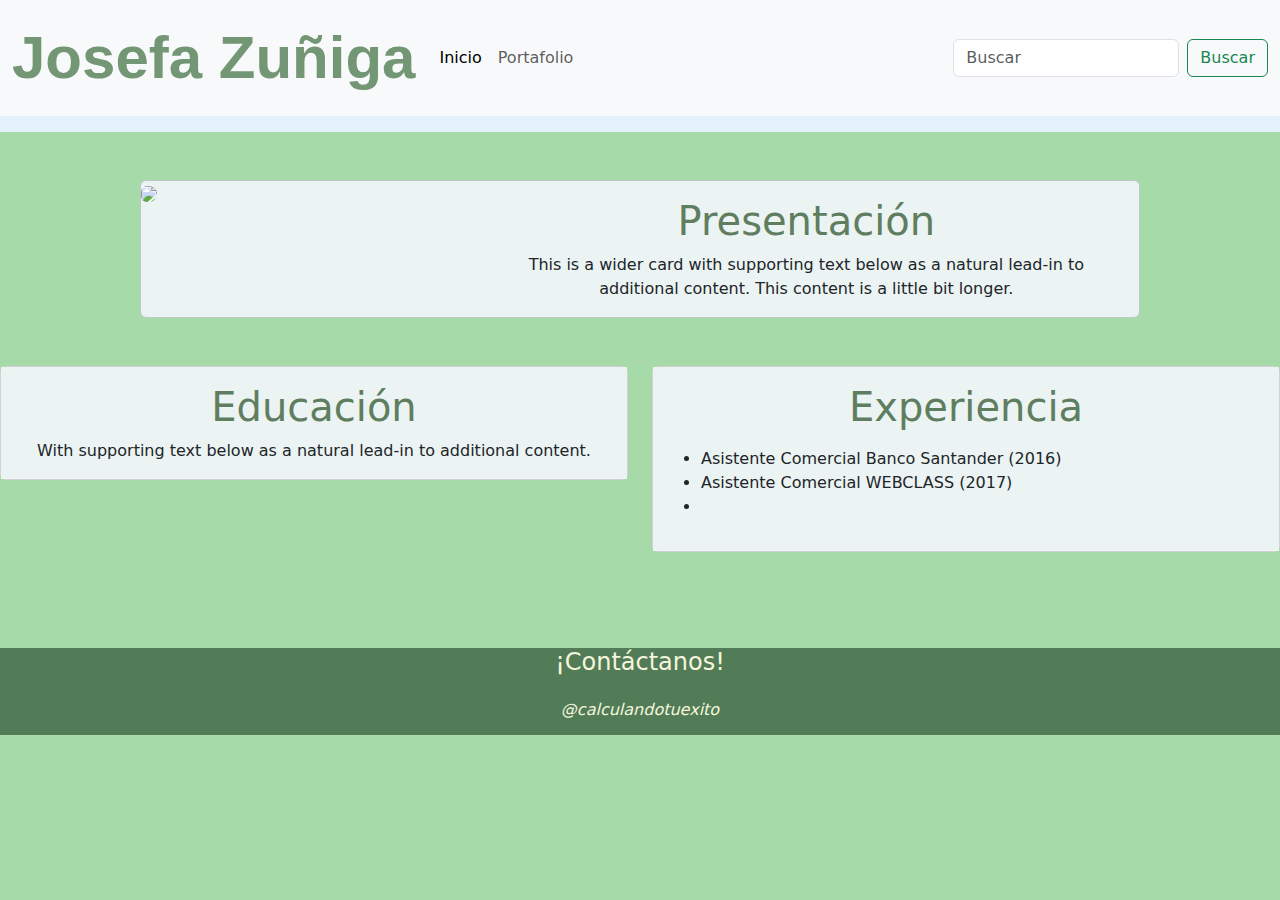
==== index.html @ 4c126b51 "avance 15-04-2024" ====
<!DOCTYPE html>
<html lang="en">
<head>
    <meta charset="UTF-8">
    <meta name="viewport" content="width=device-width, initial-scale=1.0">
    <title>CV-Josefa Zuñiga Nuñez</title>
    <link
      href="https://cdn.jsdelivr.net/npm/bootstrap@5.3.3/dist/css/bootstrap.min.css"
      rel="stylesheet"
      integrity="sha384-QWTKZyjpPEjISv5WaRU9OFeRpok6YctnYmDr5pNlyT2bRjXh0JMhjY6hW+ALEwIH"
      crossorigin="anonymous"
          />
          <link rel="stylesheet" href="assets/css/style.css">
          <script
          src="https://kit.fontawesome.com/91510ab346.js"
          crossorigin="anonymous"
        ></script>
</head> 
<body class="body">
    <!-- BARRA DE NAVEGACION -->
    <div class="barra">
    <nav class="navbar navbar-expand-lg bg-body-tertiary">
        <div class="container-fluid">
          
                    <a class="navbar-brand">Josefa Zuñiga</a>
          <div class="collapse navbar-collapse" id="navbarTogglerDemo03">
        
            <ul class="navbar-nav me-auto mb-2 mb-lg-0">
              <li class="nav-item">
                <a class="nav-link active" aria-current="page" href="index.html">Inicio</a>
              </li>
              <li class="nav-item">
                <a class="nav-link" href="portafolio.html">Portafolio</a>
              </li>
                        </ul>
            <form class="d-flex" role="search">
              <input class="form-control me-2" type="search" placeholder="Buscar" aria-label="Search">
              <button class="btn btn-outline-success" type="submit">Buscar</button>
            </form>
          </div>
        </div>
      </nav>
    </div>
    <nav class="navbar" style="background-color: #e3f2fd;">
          </nav>
<br>
<br>

    <!-- FOTO Y PRESENTACION -->
    <div class="presentacion">
    <div class="card" style="width: 1000px; background-color: rgb(235, 243, 243);" >
        <div class="row g-0">
          <div class="col-md-4">
            <img src="assets/images/perfil.jpg" class="img-fluid rounded-start" style="border-radius: 50%;">
          </div>
          <div class="col-md-8">
            <div class="card-body">
              <h5 class="card-title">Presentación</h5>
              <p class="card-text">This is a wider card with supporting text below as a natural lead-in to additional content. This content is a little bit longer.</p>
            
            </div>
          </div>
        </div>
      </div>
    </div>
    <br>
    <br>
      
      
   
     
       <!-- EDUCACION Y EXPERIENCIA -->
       
       <div class="row">
        <div class="col-sm-6 mb-3 mb-sm-0">
          <div class="card">
            <div class="card-body" style="background-color: rgb(235, 243, 243)">
              <h5 class="card-title">Educación</h5>
              <p class="card-text">With supporting text below as a natural lead-in to additional content.</p>
            
            </div>
          </div>
        </div>
        <div class="col-sm-6">
          <div class="card">
            <div class="card-body" style="background-color: rgb(235, 243, 243);">
              <h5 class="card-title">Experiencia</h5>
              <p class="card-text"><ul>
                <li>
                    Asistente Comercial Banco Santander (2016)
                </li>
                <li>
                    Asistente Comercial WEBCLASS (2017)
                </li>
                <li>
                    
                </li>
              </ul></p>
              
            </div>
          </div>
        </div>
      </div>
      <br>
<br>
<br>
<br>
      <!-- FOOTER -->
      <div class="pie">
      <h4>¡Contáctanos!</h4>
    
<i class="fa-brands fa-instagram" style="color: beige; justify-content: center;line-height: 50px;">  @calculandotuexito</i>
</div>
</body>
</html>
---- assets/css/style.css ----
.body{background-color: rgb(166, 219, 169);}
.navbar-brand{font-size: 60px;
font-weight: bolder;
font-family: Arial, Helvetica, sans-serif;
color: rgb(115, 150, 117);
pointer-events: none;
cursor: default;
border-radius: 50%;}
.card-title{
    font-size: 40px;
    color:rgb(95, 126, 96) ;
    text-align: center;
}
.card-text{
    text-align: center;
}
.presentacion{
    display: flex;
    justify-content: center;
    border-radius: 1000px;}
.pie{
    background-color: rgb(81, 124, 87);
    text-align: center;
    color: beige;
}
.card-group{
    background-color: blue;
    margin-bottom: 10px;
}
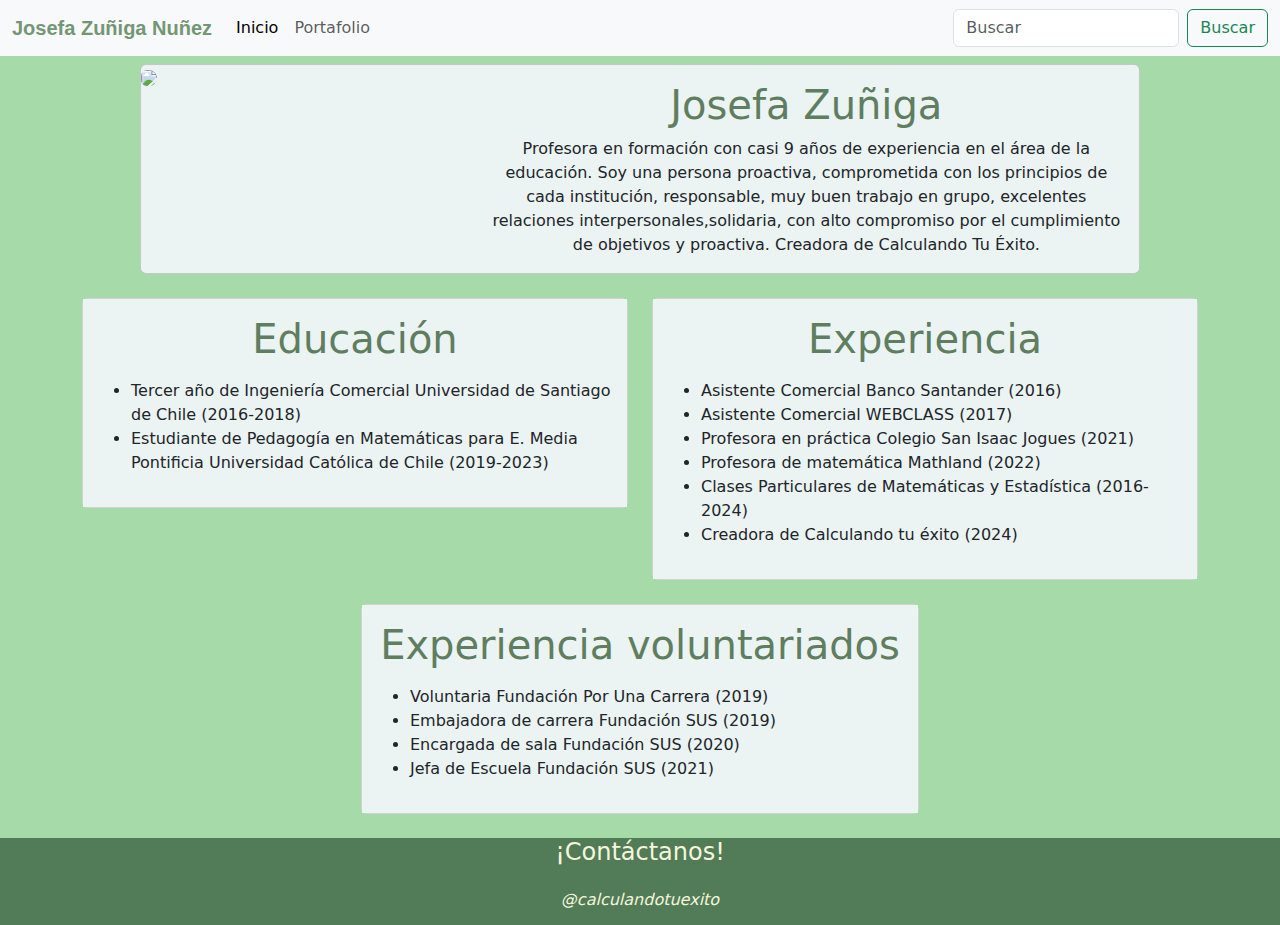
==== commit d83b0047: "Merge 93f0763a786dbfda9edcfe2f1326f422b826db1b into bac6d5ca71661525478c956399fc6592f85df532" ====
--- a/index.html
+++ b/index.html
@@ -1,115 +1,173 @@
 <!DOCTYPE html>
 <html lang="en">
+
 <head>
-    <meta charset="UTF-8">
-    <meta name="viewport" content="width=device-width, initial-scale=1.0">
-    <title>CV-Josefa Zuñiga Nuñez</title>
-    <link
-      href="https://cdn.jsdelivr.net/npm/bootstrap@5.3.3/dist/css/bootstrap.min.css"
-      rel="stylesheet"
-      integrity="sha384-QWTKZyjpPEjISv5WaRU9OFeRpok6YctnYmDr5pNlyT2bRjXh0JMhjY6hW+ALEwIH"
-      crossorigin="anonymous"
-          />
-          <link rel="stylesheet" href="assets/css/style.css">
-          <script
-          src="https://kit.fontawesome.com/91510ab346.js"
-          crossorigin="anonymous"
-        ></script>
-</head> 
+  <meta charset="UTF-8">
+  <meta name="viewport" content="width=device-width, initial-scale=1.0">
+  <title>CV-Josefa Zuñiga Nuñez</title>
+  <link href="https://cdn.jsdelivr.net/npm/bootstrap@5.3.3/dist/css/bootstrap.min.css" rel="stylesheet"
+    integrity="sha384-QWTKZyjpPEjISv5WaRU9OFeRpok6YctnYmDr5pNlyT2bRjXh0JMhjY6hW+ALEwIH" crossorigin="anonymous" />
+  <link rel="stylesheet" href="assets/css/style.css">
+  <script src="https://kit.fontawesome.com/91510ab346.js" crossorigin="anonymous"></script>
+</head>
+
 <body class="body">
-    <!-- BARRA DE NAVEGACION -->
-    <div class="barra">
-    <nav class="navbar navbar-expand-lg bg-body-tertiary">
-        <div class="container-fluid">
-          
-                    <a class="navbar-brand">Josefa Zuñiga</a>
-          <div class="collapse navbar-collapse" id="navbarTogglerDemo03">
-        
-            <ul class="navbar-nav me-auto mb-2 mb-lg-0">
-              <li class="nav-item">
-                <a class="nav-link active" aria-current="page" href="index.html">Inicio</a>
-              </li>
-              <li class="nav-item">
-                <a class="nav-link" href="portafolio.html">Portafolio</a>
-              </li>
-                        </ul>
-            <form class="d-flex" role="search">
-              <input class="form-control me-2" type="search" placeholder="Buscar" aria-label="Search">
-              <button class="btn btn-outline-success" type="submit">Buscar</button>
-            </form>
-          </div>
+  <!-- BARRA DE NAVEGACION -->
+  <div class="barra">
+    <nav class="navbar navbar-expand-lg bg-body-tertiary fixed-top">
+      <div class="container-fluid">
+
+        <a class="navbar-brand">Josefa Zuñiga Nuñez</a>
+        <button class="navbar-toggler" type="button" data-bs-toggle="collapse" data-bs-target="#navbarSupportedContent"
+          aria-controls="navbarSupportedContent" aria-expanded="false" aria-label="Toggle navigation">
+          <span class="navbar-toggler-icon"></span>
+        </button>
+        <div class="collapse navbar-collapse" id="navbarSupportedContent">
+
+          <ul class="navbar-nav me-auto mb-2 mb-lg-0">
+            <li class="nav-item">
+              <a class="nav-link active" aria-current="page" href="index.html">Inicio</a>
+            </li>
+            <li class="nav-item">
+              <a class="nav-link" href="portafolio.html">Portafolio</a>
+            </li>
+          </ul>
+          <form class="d-flex" role="search">
+            <input class="form-control me-2" type="search" placeholder="Buscar" aria-label="Search">
+            <button class="btn btn-outline-success" type="submit">Buscar</button>
+          </form>
         </div>
-      </nav>
-    </div>
-    <nav class="navbar" style="background-color: #e3f2fd;">
-          </nav>
-<br>
-<br>
+      </div>
+    </nav>
+  </div>
+  <nav class="navbar" style="background-color: #e3f2fd;">
+  </nav>
+  <br>
+  <br>
 
-    <!-- FOTO Y PRESENTACION -->
-    <div class="presentacion">
-    <div class="card" style="width: 1000px; background-color: rgb(235, 243, 243);" >
-        <div class="row g-0">
-          <div class="col-md-4">
-            <img src="assets/images/perfil.jpg" class="img-fluid rounded-start" style="border-radius: 50%;">
-          </div>
-          <div class="col-md-8">
-            <div class="card-body">
-              <h5 class="card-title">Presentación</h5>
-              <p class="card-text">This is a wider card with supporting text below as a natural lead-in to additional content. This content is a little bit longer.</p>
-            
-            </div>
+  <!-- FOTO Y PRESENTACION -->
+  <div class="presentacion">
+    <div class="card" style="width: 1000px; background-color: rgb(235, 243, 243);">
+      <div class="row g-0">
+        <div class="col-md-4">
+          <img src="assets/images/perfil.jpg" class="img-fluid rounded-start" style="border-radius: 50%;">
+        </div>
+        <div class="col-md-8">
+          <div class="card-body">
+            <h5 class="card-title">Josefa Zuñiga</h5>
+            <p class="card-text">Profesora en formación con casi 9 años de experiencia en el área de la educación. Soy
+              una persona proactiva, comprometida con los principios de cada institución,
+              responsable, muy buen trabajo en grupo, excelentes relaciones interpersonales,solidaria, con alto
+              compromiso por el cumplimiento de objetivos y proactiva.
+              Creadora de Calculando Tu Éxito.
+            </p>
+
           </div>
         </div>
       </div>
     </div>
-    <br>
-    <br>
-      
-      
-   
-     
-       <!-- EDUCACION Y EXPERIENCIA -->
-       
-       <div class="row">
-        <div class="col-sm-6 mb-3 mb-sm-0">
-          <div class="card">
-            <div class="card-body" style="background-color: rgb(235, 243, 243)">
-              <h5 class="card-title">Educación</h5>
-              <p class="card-text">With supporting text below as a natural lead-in to additional content.</p>
-            
-            </div>
-          </div>
-        </div>
-        <div class="col-sm-6">
-          <div class="card">
-            <div class="card-body" style="background-color: rgb(235, 243, 243);">
-              <h5 class="card-title">Experiencia</h5>
-              <p class="card-text"><ul>
-                <li>
-                    Asistente Comercial Banco Santander (2016)
-                </li>
-                <li>
-                    Asistente Comercial WEBCLASS (2017)
-                </li>
-                <li>
-                    
-                </li>
-              </ul></p>
-              
-            </div>
+  </div>
+
+
+  <!-- EDUCACION Y EXPERIENCIA -->
+
+  <div class="container my-4">
+    <div class="row">
+      <div class="col-sm-6 mb-3 mb-sm-0">
+        <div class="card">
+          <div class="card-body" style="background-color: rgb(235, 243, 243)">
+            <h5 class="card-title">Educación</h5>
+            <p class="card-text">
+            <ul>
+              <li>
+                Tercer año de Ingeniería Comercial Universidad de Santiago de Chile (2016-2018)
+              </li>
+              <li>
+                Estudiante de Pedagogía en Matemáticas para E. Media
+                Pontificia Universidad Católica de Chile (2019-2023)
+
+              </li>
+            </ul>
           </div>
         </div>
       </div>
-      <br>
-<br>
-<br>
-<br>
-      <!-- FOOTER -->
-      <div class="pie">
-      <h4>¡Contáctanos!</h4>
-    
-<i class="fa-brands fa-instagram" style="color: beige; justify-content: center;line-height: 50px;">  @calculandotuexito</i>
-</div>
+      <div class="col-sm-6">
+        <div class="card">
+          <div class="card-body" style="background-color: rgb(235, 243, 243);">
+            <h5 class="card-title">Experiencia</h5>
+            <p class="card-text">
+            <ul>
+              <li>
+                Asistente Comercial Banco Santander (2016)
+              </li>
+              <li>
+                Asistente Comercial WEBCLASS (2017)
+              </li>
+
+              <li>Profesora en práctica Colegio San Isaac Jogues (2021)
+              </li>
+              <li> Profesora de matemática Mathland (2022)
+
+              </li>
+              <li>
+                Clases Particulares de Matemáticas y Estadística (2016-2024)
+              </li>
+              <li>
+                Creadora de Calculando tu éxito (2024)
+              </li>
+            </ul>
+            </p>
+
+          </div>
+        </div>
+      </div>
+    </div>
+  </div>
+
+  <div class="container my-4">
+    <div class="voluntariado">
+      <div class="col-sm-6">
+        <div class="card">
+          <div class="card-body" style="background-color: rgb(235, 243, 243);">
+            <h5 class="card-title">Experiencia voluntariados</h5>
+            <p class="card-text">
+            <ul>
+              <li>
+                Voluntaria Fundación Por Una Carrera (2019)
+
+              <li>
+                Embajadora de carrera Fundación SUS (2019)
+
+              </li>
+              </li>
+
+              <li>Encargada de sala Fundación SUS (2020)
+
+              </li>
+              <li> Jefa de Escuela Fundación SUS (2021)
+
+              </li>
+
+
+            </ul>
+            </p>
+
+          </div>
+        </div>
+      </div>
+    </div>
+  </div>
+
+  <!-- FOOTER -->
+  <div class="pie">
+    <h4>¡Contáctanos!</h4>
+
+    <i class="fa-brands fa-instagram" style="color: beige; justify-content: center;line-height: 50px;">
+      @calculandotuexito</i>
+  </div>
+  <script src="https://cdn.jsdelivr.net/npm/bootstrap@5.3.3/dist/js/bootstrap.bundle.min.js"
+    integrity="sha384-YvpcrYf0tY3lHB60NNkmXc5s9fDVZLESaAA55NDzOxhy9GkcIdslK1eN7N6jIeHz"
+    crossorigin="anonymous"></script>
 </body>
+
 </html>--- a/assets/css/style.css
+++ b/assets/css/style.css
@@ -1,11 +1,16 @@
-.body{background-color: rgb(166, 219, 169);}
-.navbar-brand{font-size: 60px;
-font-weight: bolder;
-font-family: Arial, Helvetica, sans-serif;
-color: rgb(115, 150, 117);
-pointer-events: none;
-cursor: default;
-border-radius: 50%;}
+.body{
+    background-color: rgb(166, 219, 169);
+}
+
+.navbar-brand{
+    font-size: 20px;
+        font-weight: bolder;
+        font-family: Arial, Helvetica, sans-serif;
+        color: rgb(115, 150, 117);
+        pointer-events: none;
+        cursor: default;
+        border-radius: 50%;
+}
 .card-title{
     font-size: 40px;
     color:rgb(95, 126, 96) ;
@@ -27,3 +32,7 @@
     background-color: blue;
     margin-bottom: 10px;
 }
+.voluntariado{
+    display: flex;
+    justify-content: center;
+}